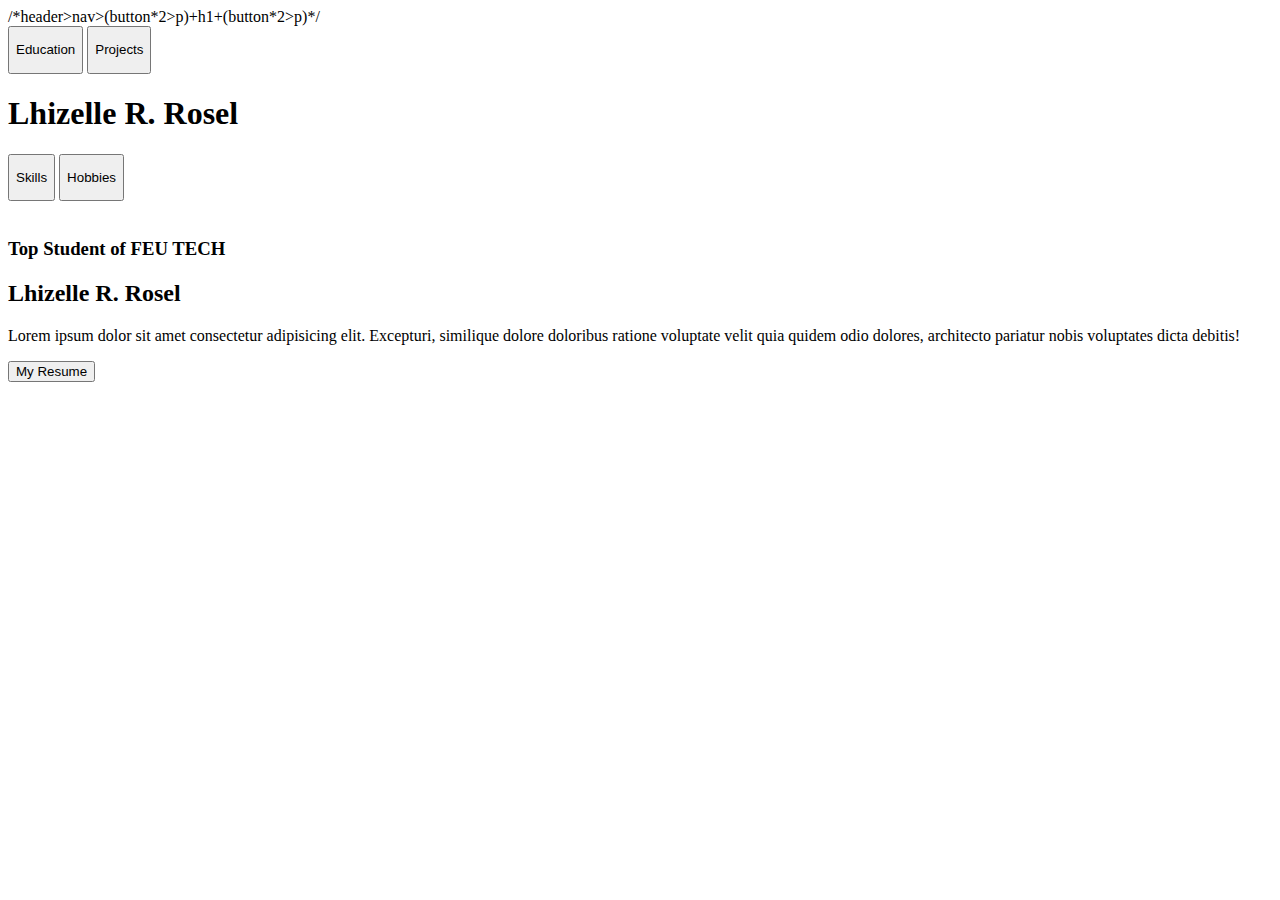
==== index.html @ 50314bca "WD-SEATWORK2" ====
<!DOCTYPE html>
<html lang="en">
<head>
    <meta charset="UTF-8">
    <meta name="viewport" content="width=device-width, initial-scale=1.0">
    <title>Seatwork 2</title>
    <link rel="stylesheet" href="./assets/style.css">
</head>
<body>
    /*header>nav>(button*2>p)+h1+(button*2>p)*/
    <header>
        <nav>
            <button>
                <p>Education</p>
            </button>
            <button>
                <p>Projects</p>
            </button>
            <h1>Lhizelle R. Rosel</h1>
            <button>
                <p>Skills</p>
            </button>
            <button>
                <p>Hobbies</p>
            </button>
        </nav>
    </header>

    <section class="hero">
        <img src="" alt="">
        <div class="content">
            <h3>Top Student of FEU TECH</h3>
            <h2>Lhizelle R. Rosel</h2>
            <p>Lorem ipsum dolor sit amet consectetur adipisicing elit. Excepturi, similique dolore doloribus ratione voluptate velit quia quidem odio dolores, architecto pariatur nobis voluptates dicta debitis!</p>
            <button>My Resume</button>
        </div>
    </section>
</body>
</html>
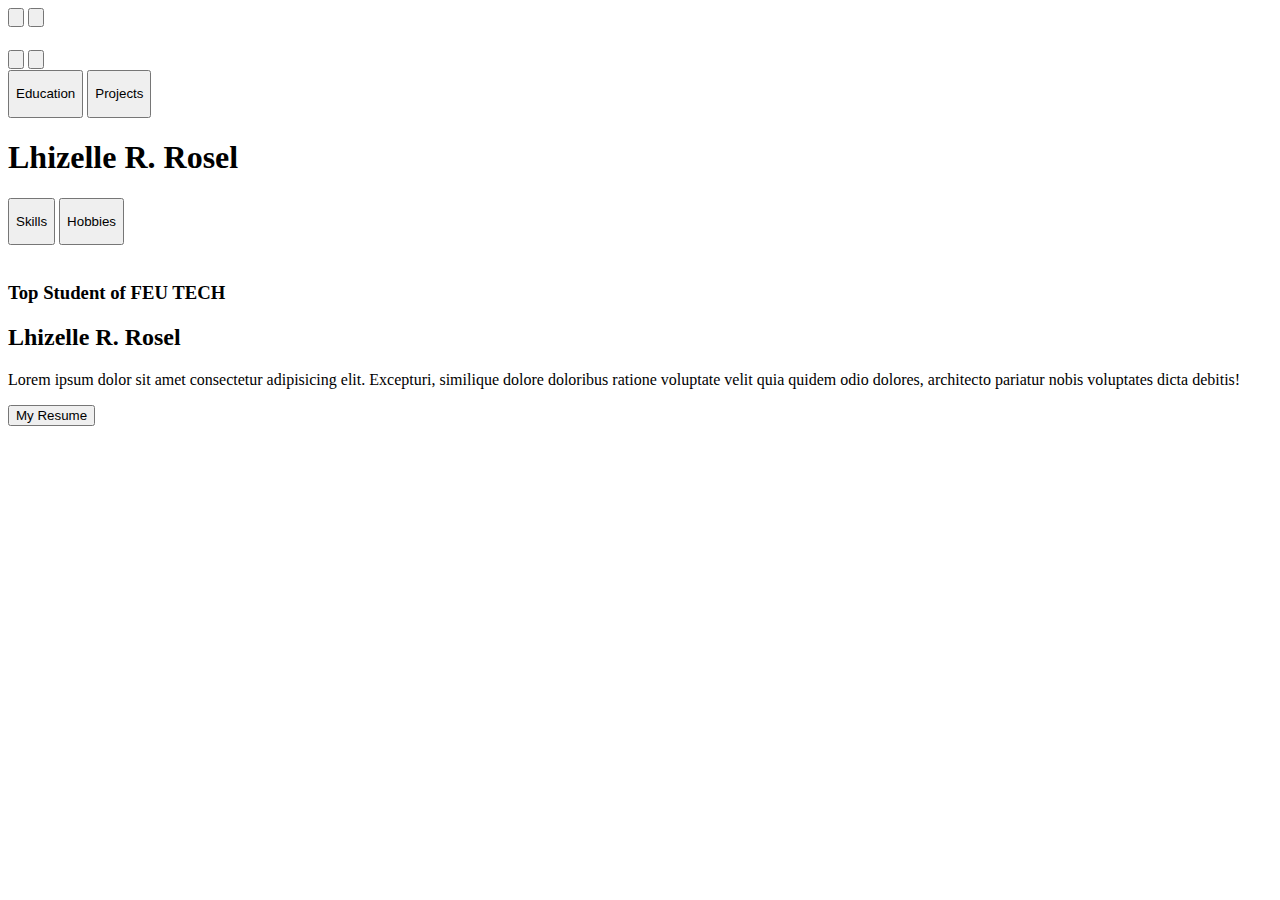
==== commit c075fd4f: "fixed the errors" ====
--- a/index.html
+++ b/index.html
@@ -7,7 +7,23 @@
     <link rel="stylesheet" href="./assets/style.css">
 </head>
 <body>
-    /*header>nav>(button*2>p)+h1+(button*2>p)*/
+    <header>
+        <nav>
+            <button>
+                <p></p>
+            </button>
+            <button>
+                <p></p>
+            </button>
+            <h1></h1>
+            <button>
+                <p></p>
+            </button>
+            <button>
+                <p></p>
+            </button>
+        </nav>
+    </header>
     <header>
         <nav>
             <button>
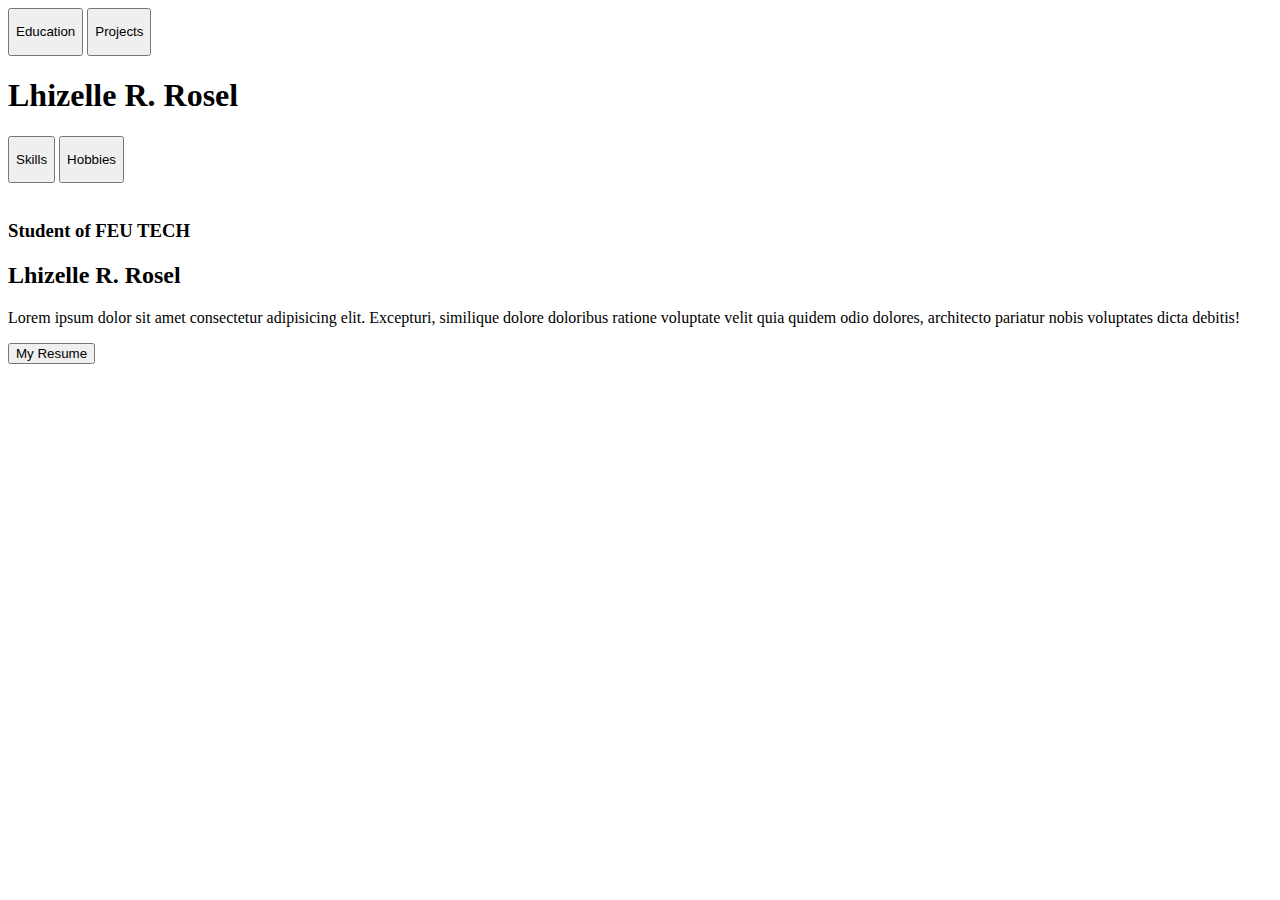
==== commit 2a42d1b5: "Errors are fixed and the file is ready to be committed." ====
--- a/index.html
+++ b/index.html
@@ -7,23 +7,6 @@
     <link rel="stylesheet" href="./assets/style.css">
 </head>
 <body>
-    <header>
-        <nav>
-            <button>
-                <p></p>
-            </button>
-            <button>
-                <p></p>
-            </button>
-            <h1></h1>
-            <button>
-                <p></p>
-            </button>
-            <button>
-                <p></p>
-            </button>
-        </nav>
-    </header>
     <header>
         <nav>
             <button>
@@ -45,7 +28,7 @@
     <section class="hero">
         <img src="" alt="">
         <div class="content">
-            <h3>Top Student of FEU TECH</h3>
+            <h3>Student of FEU TECH</h3>
             <h2>Lhizelle R. Rosel</h2>
             <p>Lorem ipsum dolor sit amet consectetur adipisicing elit. Excepturi, similique dolore doloribus ratione voluptate velit quia quidem odio dolores, architecto pariatur nobis voluptates dicta debitis!</p>
             <button>My Resume</button>
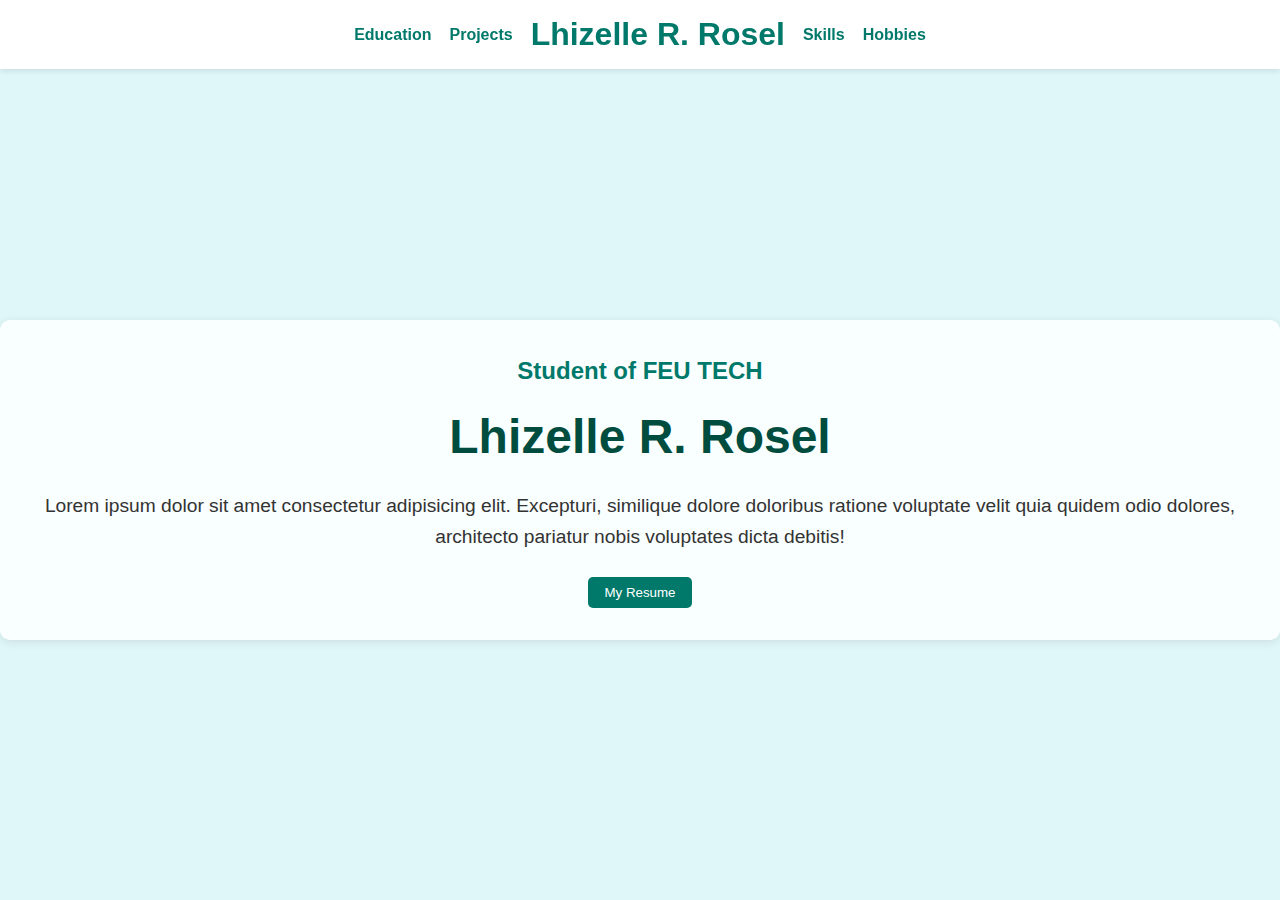
==== commit 4b673547: "Created functioning buttons in each page. Click on name to go home." ====
--- a/index.html
+++ b/index.html
@@ -4,22 +4,22 @@
     <meta charset="UTF-8">
     <meta name="viewport" content="width=device-width, initial-scale=1.0">
     <title>Seatwork 2</title>
-    <link rel="stylesheet" href="./assets/style.css">
+    <link rel="stylesheet" href="./assets/css/style.css">
 </head>
 <body>
     <header>
         <nav>
-            <button>
+            <button onclick="window.location.href='/pages/page1-Education/index.html'">
                 <p>Education</p>
             </button>
-            <button>
+            <button onclick="window.location.href='/pages/page2-Projects/index.html'">
                 <p>Projects</p>
             </button>
-            <h1>Lhizelle R. Rosel</h1>
-            <button>
+            <button onclick="window.location.href='/index.html'"><h1>Lhizelle R. Rosel</h1></button>
+            <button onclick="window.location.href='/pages/page3-Skills/index.html'">
                 <p>Skills</p>
             </button>
-            <button>
+            <button onclick="window.location.href='/pages/page4-Hobbies'">
                 <p>Hobbies</p>
             </button>
         </nav>
@@ -31,7 +31,7 @@
             <h3>Student of FEU TECH</h3>
             <h2>Lhizelle R. Rosel</h2>
             <p>Lorem ipsum dolor sit amet consectetur adipisicing elit. Excepturi, similique dolore doloribus ratione voluptate velit quia quidem odio dolores, architecto pariatur nobis voluptates dicta debitis!</p>
-            <button>My Resume</button>
+            <button onclick="window.location.href='/pages/page5-Résumé/index.html'">My Resume</button>
         </div>
     </section>
 </body>
--- a/assets/css/style.css
+++ b/assets/css/style.css
@@ -0,0 +1,100 @@
+* {
+    margin: 0;
+    padding: 0;
+    box-sizing: border-box;
+  }
+  
+  body {
+    font-family: Arial, sans-serif;
+    line-height: 1.6;
+    color: #333;
+    background-color: #e0f7fa;
+  }
+  
+  header {
+    width: 100%;
+    position: fixed;
+    background-color: #ffffff;
+    z-index: 1000;
+    box-shadow: 0 2px 5px rgba(0, 0, 0, 0.1);
+  }
+  
+  header nav {
+    display: flex;
+    justify-content: center;
+    align-items: center;
+    gap: 18px;
+    padding: 1rem;
+  }
+  
+  header h1 {
+    font-size: xx-large;
+    color: #00796b;
+  }
+  
+  header button {
+    border: none;
+    background: none;
+    font-size: medium;
+    font-weight: 600;
+    color: #00796b;
+    transition: color 0.3s ease-out;
+    cursor: pointer;
+  }
+  
+  header button:hover {
+    color: #004d40;
+  }
+  
+  section.hero {
+    height: 100vh;
+    display: flex;
+    flex-direction: column;
+    justify-content: center;
+    align-items: center;
+    position: relative;
+    text-align: center;
+    background: url('https://userstyles.org/style_screenshots/265380_after.jpeg?r=1715932880') no-repeat center center/cover;
+    padding-top: 60px;
+  }
+  
+  section.hero .content {
+    z-index: 1;
+    background: rgba(255, 255, 255, 0.8);
+    padding: 2rem;
+    border-radius: 10px;
+    box-shadow: 0 2px 10px rgba(0, 0, 0, 0.1);
+  }
+  
+  section.hero h3 {
+    font-size: 1.5rem;
+    margin-bottom: 0.5rem;
+    color: #00796b;
+  }
+  
+  section.hero h2 {
+    font-size: 3rem;
+    margin-bottom: 1rem;
+    color: #004d40;
+  }
+  
+  section.hero p {
+    font-size: 1.2rem;
+    margin-bottom: 1.5rem;
+    color: #333;
+  }
+  
+  section.hero button {
+    padding: 8px 16px;
+    border-radius: 5px;
+    border: none;
+    background-color: #00796b;
+    color: #ffffff;
+    cursor: pointer;
+    transition: transform 0.3s ease-out, box-shadow 0.3s ease-out;
+  }
+  
+  section.hero button:hover {
+    transform: scale(1.1) translateY(-4px);
+    box-shadow: rgba(0, 0, 0, 0.2) 0px 15px 10px -7px;
+  }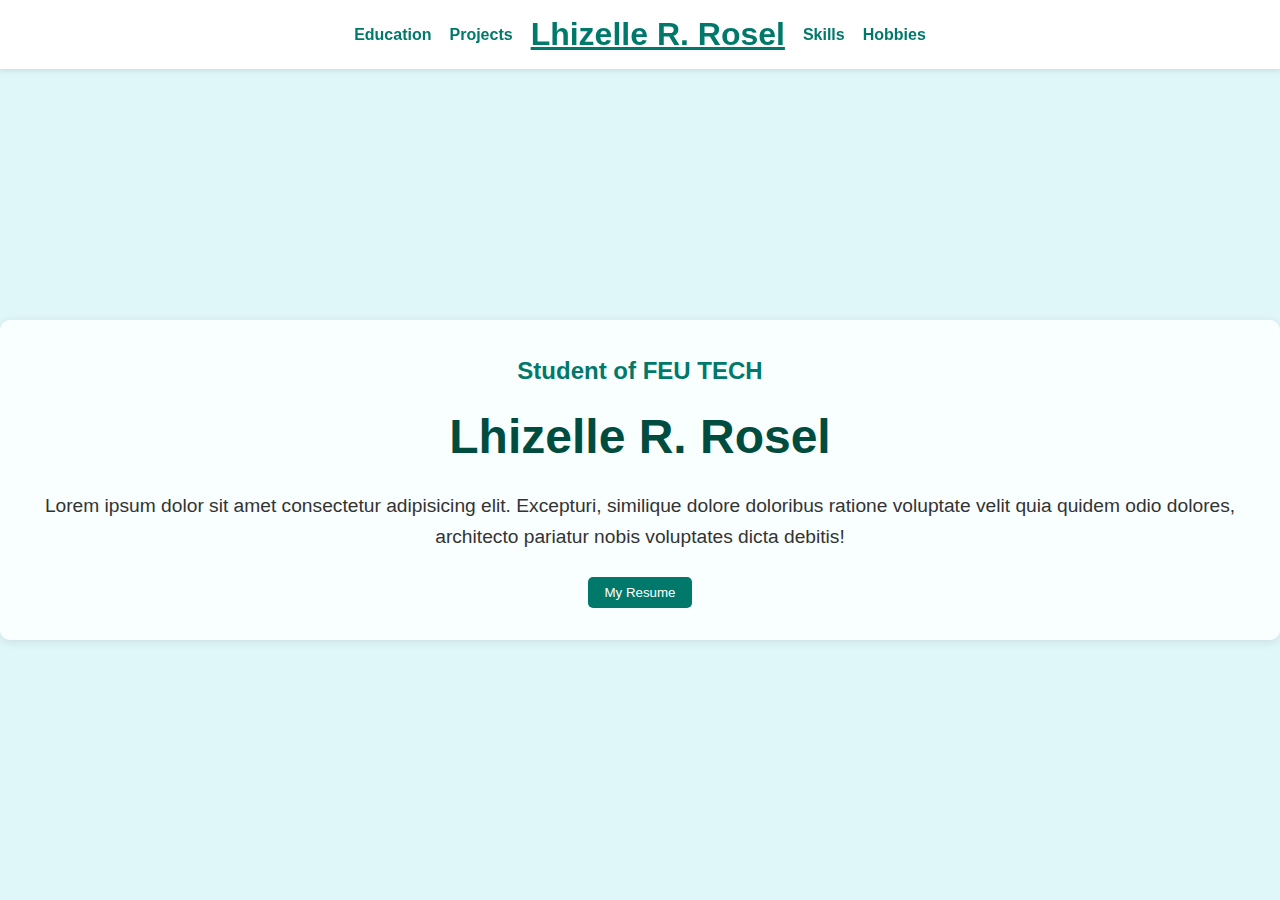
==== commit da689d75: "Added functioning and animated buttons. 1:20am 05/19/2024" ====
--- a/index.html
+++ b/index.html
@@ -9,18 +9,18 @@
 <body>
     <header>
         <nav>
-            <button onclick="window.location.href='/pages/page1-Education/index.html'">
-                <p>Education</p>
+            <button onclick="window.location.href='/pages/Education/index.html'">
+                <peduc>Education</peduc>
             </button>
-            <button onclick="window.location.href='/pages/page2-Projects/index.html'">
-                <p>Projects</p>
+            <button onclick="window.location.href='/pages/Projects/index.html'">
+                <pproj>Projects</pproj>
             </button>
-            <button onclick="window.location.href='/index.html'"><h1>Lhizelle R. Rosel</h1></button>
-            <button onclick="window.location.href='/pages/page3-Skills/index.html'">
-                <p>Skills</p>
+            <button onclick="window.location.href='/index.html'"><h1><lhizh1>Lhizelle R. Rosel</lhizh1></h1></button>
+            <button onclick="window.location.href='/pages/Skills/index.html'">
+                <pskills>Skills</pskills>
             </button>
-            <button onclick="window.location.href='/pages/page4-Hobbies'">
-                <p>Hobbies</p>
+            <button onclick="window.location.href='/pages/Hobbies/index.html'">
+                <phobbies>Hobbies</phobbies>
             </button>
         </nav>
     </header>
@@ -31,8 +31,8 @@
             <h3>Student of FEU TECH</h3>
             <h2>Lhizelle R. Rosel</h2>
             <p>Lorem ipsum dolor sit amet consectetur adipisicing elit. Excepturi, similique dolore doloribus ratione voluptate velit quia quidem odio dolores, architecto pariatur nobis voluptates dicta debitis!</p>
-            <button onclick="window.location.href='/pages/page5-Résumé/index.html'">My Resume</button>
+            <button onclick="window.location.href='/pages/Résumé/index.html'">My Resume</button>
         </div>
     </section>
 </body>
-</html>
+</html>--- a/assets/css/style.css
+++ b/assets/css/style.css
@@ -11,6 +11,9 @@
     background-color: #e0f7fa;
   }
   
+  lhizh1 {
+    text-decoration: underline 3px;}
+
   header {
     width: 100%;
     position: fixed;
@@ -40,11 +43,19 @@
     color: #00796b;
     transition: color 0.3s ease-out;
     cursor: pointer;
+    transition: transform 0.3s ease, background-color 0.3s ease;
   }
   
   header button:hover {
     color: #004d40;
+    transform: scale(1.2);
   }
+
+  header button:focus {
+    outline: none;
+    text-decoration: underline;
+}
+
   
   section.hero {
     height: 100vh;
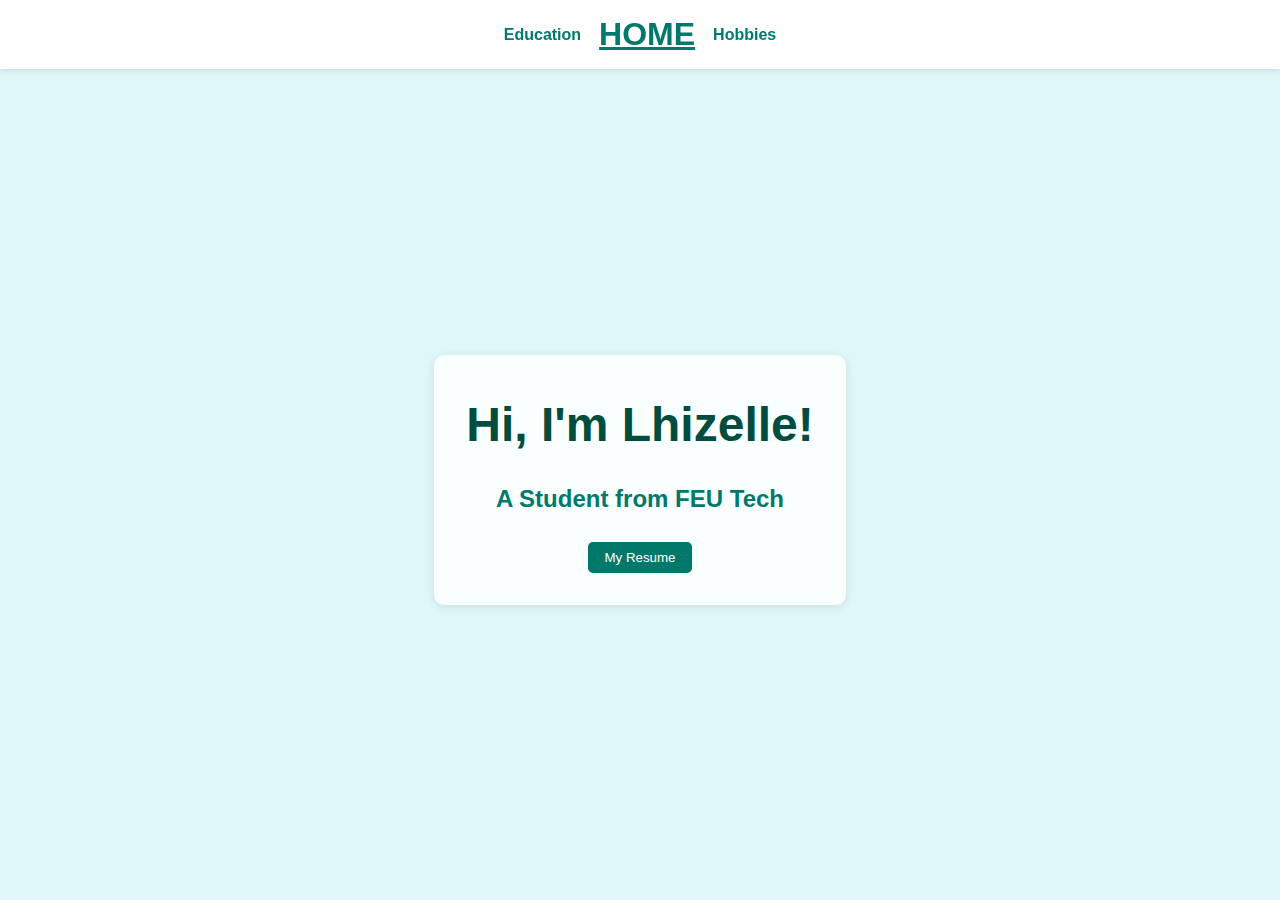
==== commit 1ce05dcd: "Fixed and completed the code" ====
--- a/index.html
+++ b/index.html
@@ -12,13 +12,7 @@
             <button onclick="window.location.href='/pages/Education/index.html'">
                 <peduc>Education</peduc>
             </button>
-            <button onclick="window.location.href='/pages/Projects/index.html'">
-                <pproj>Projects</pproj>
-            </button>
-            <button onclick="window.location.href='/index.html'"><h1><lhizh1>Lhizelle R. Rosel</lhizh1></h1></button>
-            <button onclick="window.location.href='/pages/Skills/index.html'">
-                <pskills>Skills</pskills>
-            </button>
+            <button onclick="window.location.href='/index.html'"><h1><lhizh1>HOME</lhizh1></h1></button>
             <button onclick="window.location.href='/pages/Hobbies/index.html'">
                 <phobbies>Hobbies</phobbies>
             </button>
@@ -28,9 +22,9 @@
     <section class="hero">
         <img src="" alt="">
         <div class="content">
-            <h3>Student of FEU TECH</h3>
-            <h2>Lhizelle R. Rosel</h2>
-            <p>Lorem ipsum dolor sit amet consectetur adipisicing elit. Excepturi, similique dolore doloribus ratione voluptate velit quia quidem odio dolores, architecto pariatur nobis voluptates dicta debitis!</p>
+            <h2>Hi, I'm Lhizelle!</h2>
+            <h3>A Student from FEU Tech </h3>
+            <p></p>
             <button onclick="window.location.href='/pages/Résumé/index.html'">My Resume</button>
         </div>
     </section>
